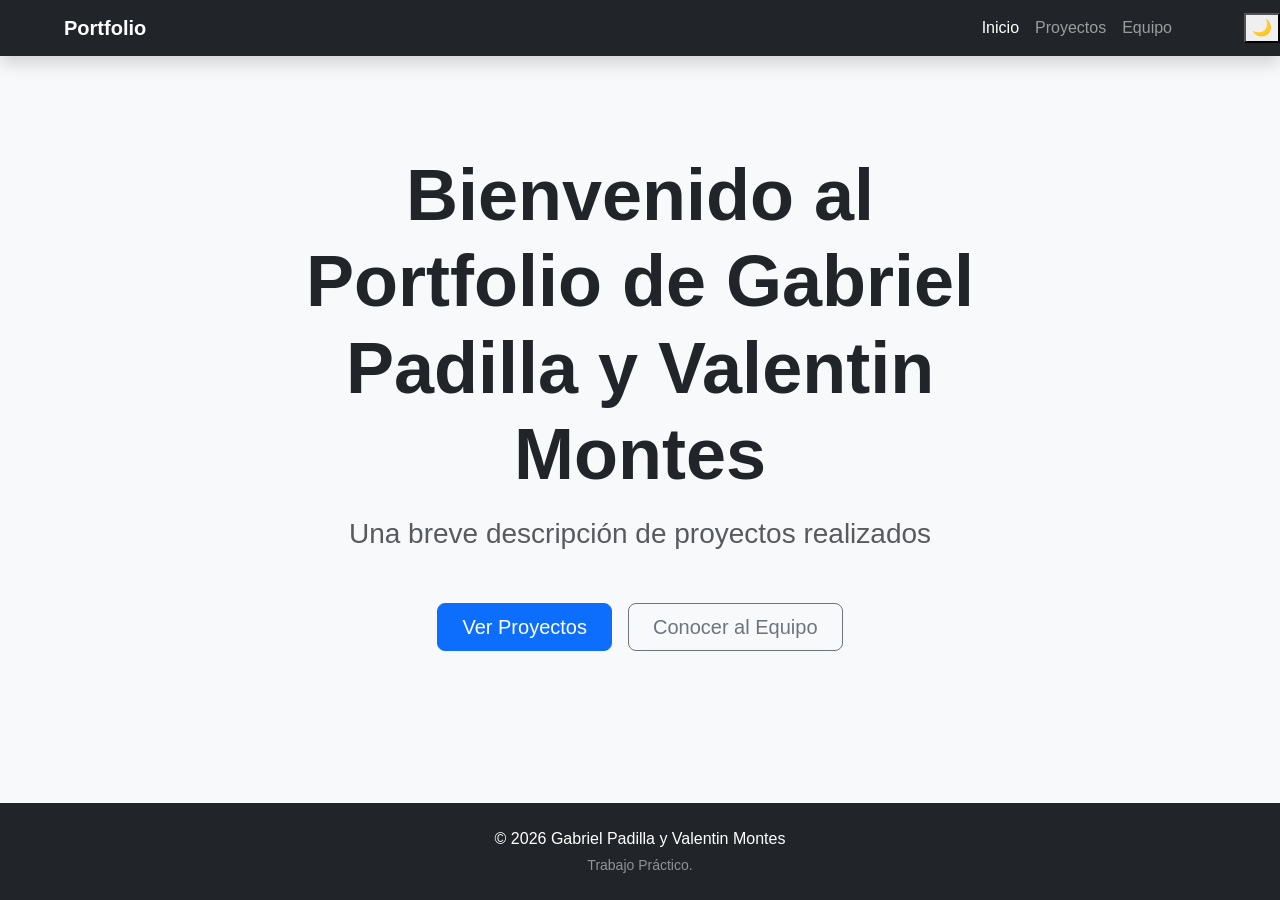
==== index.html @ 80a76a9f "Con-codigo-xd" ====
<!DOCTYPE html>
<html lang="es">
<head>
    <meta charset="UTF-8">
    <meta name="viewport" content="width=device-width, initial-scale=1.0">
    
    <title>Portfolio Profesional | Inicio</title>
    <meta name="description" content="Bienvenido al portfolio profesional de Gabriel Padilla Valentin Montes. .NET y desarrollo web.">
    <meta name="keywords" content="desarrollo web, .NET, Blazor, portfolio, programación">
    
    <link href="https://cdn.jsdelivr.net/npm/bootstrap@5.3.3/dist/css/bootstrap.min.css" rel="stylesheet">
    <link rel="stylesheet" href="assets/css/style.css">
</head>

<body class="d-flex flex-column min-vh-100">

    <header class="fixed-top">
        <nav class="navbar navbar-expand-lg navbar-dark bg-dark shadow">
            <div class="container">
                <a class="navbar-brand fw-bold" href="index.html">Portfolio</a>
                <button class="navbar-toggler" type="button" data-bs-toggle="collapse" data-bs-target="#navbarNav">
                    <span class="navbar-toggler-icon"></span>
                </button>
                <div class="collapse navbar-collapse" id="navbarNav">
                    <ul class="navbar-nav ms-auto">
                        <li class="nav-item">
                            <a class="nav-link active" href="index.html">Inicio</a>
                        </li>
                        <li class="nav-item">
                            <a class="nav-link" href="proyectos.html">Proyectos</a>
                        </li>
                        <li class="nav-item">
                            <a class="nav-link" href="equipo.html">Equipo</a>
                        </li>
                    </ul>
                </div>
            </div>
            <button id="theme-toggle" class="btn-theme">🌙</button>
        </nav>
    </header>

    <main class="flex-grow-1 d-flex align-items-center justify-content-center text-center bg-light">
        <section class="container py-5">
            <div class="row justify-content-center">
                <div class="col-lg-8">
                    <h1 class="display-2 fw-bold mb-3">Bienvenido al Portfolio de Gabriel Padilla y Valentin Montes</h1>
                    <p class="lead fs-3 text-muted mb-5"> Una breve descripción de proyectos realizados</p>

                    <div class="d-grid gap-3 d-sm-flex justify-content-sm-center">
                        <a href="proyectos.html" class="btn btn-primary btn-lg px-4">Ver Proyectos</a>
                        <a href="equipo.html" class="btn btn-outline-secondary btn-lg px-4">Conocer al Equipo</a>
                    </div>
                </div>

            </div>

        </section>
    </main>

    <footer class="bg-dark text-white text-center py-4">
        <div class="container">
            <p class="mb-1">© 2026 Gabriel Padilla y Valentin Montes</p>
            <p class="mb-0 small text-white-50">Trabajo Práctico.</p>
        </div>

    </footer>
    <script src="https://cdn.jsdelivr.net/npm/bootstrap@5.3.3/dist/js/bootstrap.bundle.min.js"></script>
    <script src="assets/js/main.js"></script>
</body>
---- assets/css/style.css ----
/* general */

html {
    scroll-behavior: smooth;
}

body{
    font-family: 'Segoe UI', Tahoma, Geneva, Verdana, sans-serif;
}

/* secciones con fondo de proyectos y equipo */

.seccion-con-fondo{
    background-image: url('../img/fondo-proyectos.jpg');
    background-size: cover;
    background-position: center;
    background-attachment: fixed;
    position: relative;
    min-height: 80vh;
}

.seccion-con-fondo-equipo{
    background-image: url('../img/momo.jpg');
    background-size: cover;
    background-position: center;
    position: relative;
    min-height: 80vh;
}

/* capa oscura para que mejore la legibilidad */

.overlay {
    background-color: rgba(0, 0, 0, 0.65);
    width: 100%;
    min-height: 80vh;
    display: flex;
    align-items: center;
}

/* componentes */
.card {
    transition: transform 0.3s ease;
    background-color: rgba(255, 255, 255, 0.95); /* Blanco casi opaco */
}

.card:hover {
    transform: translateY(-10px); /* Efecto de levante al pasar el mouse */
}

/* Ajuste para el Footer */
footer {
    margin-top: auto;
}

/* Variables para Modo Claro */
.light-mode {
    --bg: #ffffff;
    --bg-alt: #f1f5f9;
    --text: #0f172a;
    --text-muted: #64748b;
    --primary: #2563eb;
    --nav-bg: rgba(255, 255, 255, 0.8);
}

/* Variables para Modo Oscuro */
.dark-mode {
    --bg: #0f172a;
    --bg-alt: #1e293b;
    --text: #f8fafc;
    --text-muted: #94a3b8;
    --primary: #3b82f6;
    --nav-bg: rgba(15, 23, 42, 0.8);
}
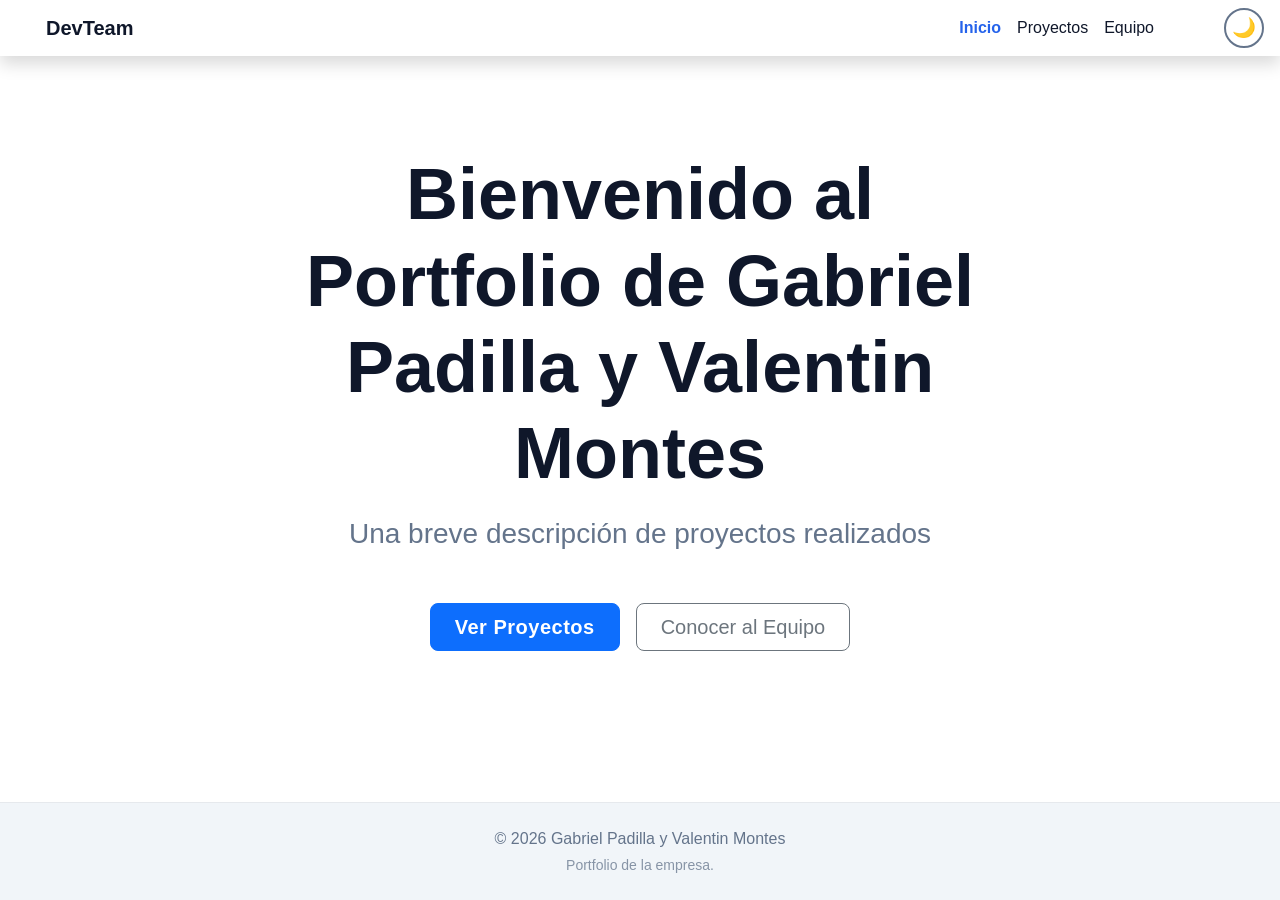
==== commit 4001c0d9: "personas, retoques visuales nuevas funciones y modos oscuros y claros" ====
--- a/index.html
+++ b/index.html
@@ -12,12 +12,12 @@
     <link rel="stylesheet" href="assets/css/style.css">
 </head>
 
-<body class="d-flex flex-column min-vh-100">
+<body class="light-mode d-flex flex-column min-vh-100">
 
     <header class="fixed-top">
-        <nav class="navbar navbar-expand-lg navbar-dark bg-dark shadow">
+        <nav class="navbar navbar-expand-lg shadow custom-navbar">
             <div class="container">
-                <a class="navbar-brand fw-bold" href="index.html">Portfolio</a>
+                <a class="navbar-brand fw-bold" href="index.html">DevTeam</a>
                 <button class="navbar-toggler" type="button" data-bs-toggle="collapse" data-bs-target="#navbarNav">
                     <span class="navbar-toggler-icon"></span>
                 </button>
@@ -35,35 +35,36 @@
                     </ul>
                 </div>
             </div>
-            <button id="theme-toggle" class="btn-theme">🌙</button>
+            <button id="theme-toggle" class="btn-theme mx-3">
+                <span id="theme-icon">🌙</span>
+            </button>
         </nav>
     </header>
 
-    <main class="flex-grow-1 d-flex align-items-center justify-content-center text-center bg-light">
+    <main class="flex-grow-1 d-flex align-items-center justify-content-center text-center main-content">
         <section class="container py-5">
             <div class="row justify-content-center">
                 <div class="col-lg-8">
                     <h1 class="display-2 fw-bold mb-3">Bienvenido al Portfolio de Gabriel Padilla y Valentin Montes</h1>
-                    <p class="lead fs-3 text-muted mb-5"> Una breve descripción de proyectos realizados</p>
+                    <p class="lead fs-3 text-custom-muted mb-5">Una breve descripción de proyectos realizados</p>
 
                     <div class="d-grid gap-3 d-sm-flex justify-content-sm-center">
                         <a href="proyectos.html" class="btn btn-primary btn-lg px-4">Ver Proyectos</a>
                         <a href="equipo.html" class="btn btn-outline-secondary btn-lg px-4">Conocer al Equipo</a>
                     </div>
                 </div>
-
             </div>
-
         </section>
     </main>
 
-    <footer class="bg-dark text-white text-center py-4">
+    <footer class="custom-footer text-center py-4">
         <div class="container">
             <p class="mb-1">© 2026 Gabriel Padilla y Valentin Montes</p>
-            <p class="mb-0 small text-white-50">Trabajo Práctico.</p>
+            <p class="mb-0 small opacity-75">Portfolio de la empresa.</p>
         </div>
+    </footer>
 
-    </footer>
     <script src="https://cdn.jsdelivr.net/npm/bootstrap@5.3.3/dist/js/bootstrap.bundle.min.js"></script>
     <script src="assets/js/main.js"></script>
 </body>
+</html>
--- a/assets/css/style.css
+++ b/assets/css/style.css
@@ -1,16 +1,73 @@
-/* general */
-
+/* --- CONFIGURACIÓN DE VARIABLES --- */
+.light-mode {
+    --bg: #ffffff;
+    --bg-alt: #f1f5f9;
+    --text: #0f172a;
+    --text-muted: #64748b;
+    --primary: #2563eb;
+    --nav-bg: rgba(255, 255, 255, 0.9);
+}
+
+.dark-mode {
+    --bg: #0f172a;
+    --bg-alt: #1e293b;
+    --text: #f8fafc;
+    --text-muted: #94a3b8;
+    --primary: #3b82f6;
+    --nav-bg: rgba(15, 23, 42, 0.9);
+}
+
+/* --- GENERAL --- */
 html {
     scroll-behavior: smooth;
 }
 
-body{
+body {
     font-family: 'Segoe UI', Tahoma, Geneva, Verdana, sans-serif;
-}
-
-/* secciones con fondo de proyectos y equipo */
-
-.seccion-con-fondo{
+    background-color: var(--bg) !important;
+    color: var(--text) !important;
+    transition: background-color 0.3s ease, color 0.3s ease;
+}
+
+/* --- NAVEGACIÓN (Bootstrap Override) --- */
+.custom-navbar {
+    background-color: var(--nav-bg) !important;
+    backdrop-filter: blur(10px);
+    transition: background-color 0.3s ease;
+}
+
+.custom-navbar .nav-link, 
+.custom-navbar .navbar-brand {
+    color: var(--text) !important;
+}
+
+.custom-navbar .nav-link.active {
+    color: var(--primary) !important;
+    font-weight: bold;
+}
+
+/* --- BOTÓN DE MODO --- */
+.btn-theme {
+    background: transparent;
+    border: 2px solid var(--text-muted);
+    border-radius: 50%;
+    width: 40px;
+    height: 40px;
+    display: flex;
+    align-items: center;
+    justify-content: center;
+    cursor: pointer;
+    transition: all 0.3s ease;
+    font-size: 1.2rem;
+}
+
+.btn-theme:hover {
+    border-color: var(--primary);
+    transform: scale(1.1);
+}
+
+/* --- SECCIONES CON FONDO --- */
+.seccion-con-fondo {
     background-image: url('../img/fondo-proyectos.jpg');
     background-size: cover;
     background-position: center;
@@ -19,15 +76,13 @@
     min-height: 80vh;
 }
 
-.seccion-con-fondo-equipo{
+.seccion-con-fondo-equipo {
     background-image: url('../img/momo.jpg');
     background-size: cover;
     background-position: center;
     position: relative;
     min-height: 80vh;
 }
-
-/* capa oscura para que mejore la legibilidad */
 
 .overlay {
     background-color: rgba(0, 0, 0, 0.65);
@@ -37,37 +92,125 @@
     align-items: center;
 }
 
-/* componentes */
+/* --- COMPONENTES (Tarjetas y Texto) --- */
 .card {
+    transition: transform 0.3s ease, background-color 0.3s ease;
+    background-color: var(--bg-alt) !important;
+    color: var(--text) !important;
+    border: 1px solid rgba(128, 128, 128, 0.2) !important;
+}
+
+.card:hover {
+    transform: translateY(-10px);
+}
+
+.text-custom-muted {
+    color: var(--text-muted) !important;
+}
+
+/* --- FOOTER --- */
+.custom-footer {
+    margin-top: auto;
+    background-color: var(--bg-alt) !important;
+    border-top: 1px solid rgba(128, 128, 128, 0.1);
+    color: var(--text-muted) !important;
+}
+
+.main-content {
+    background-color: var(--bg) !important;
+}
+
+/* Tarjeta presentacion equipo */
+
+a.text-decoration-none .card {
+    cursor: pointer;
+}
+
+a.text-decoration-none:hover .card {
+    border-color: var(--primary) !important;
+    background-color: var(--bg) !important;
+}
+
+/* --- ESTILOS DE PERFIL Y REDES --- */
+
+.profile-img {
+    width: 200px;
+    height: 200px;
+    border-radius: 50% !important;
+    object-fit: cover;
+    border: 5px solid var(--primary);
+    box-shadow: 0 10px 25px rgba(0,0,0,0.2);
     transition: transform 0.3s ease;
-    background-color: rgba(255, 255, 255, 0.95); /* Blanco casi opaco */
-}
-
-.card:hover {
-    transform: translateY(-10px); /* Efecto de levante al pasar el mouse */
-}
-
-/* Ajuste para el Footer */
-footer {
-    margin-top: auto;
-}
-
-/* Variables para Modo Claro */
-.light-mode {
-    --bg: #ffffff;
-    --bg-alt: #f1f5f9;
-    --text: #0f172a;
-    --text-muted: #64748b;
-    --primary: #2563eb;
-    --nav-bg: rgba(255, 255, 255, 0.8);
-}
-
-/* Variables para Modo Oscuro */
-.dark-mode {
-    --bg: #0f172a;
-    --bg-alt: #1e293b;
-    --text: #f8fafc;
-    --text-muted: #94a3b8;
-    --primary: #3b82f6;
-    --nav-bg: rgba(15, 23, 42, 0.8);
-}
+}
+
+.profile-img:hover {
+    transform: rotate(3deg) scale(1.05);
+}
+
+.badge-dev {
+    position: absolute;
+    bottom: 25px;
+    right: 5px;
+    background: var(--primary);
+    color: white;
+    width: 45px;
+    height: 45px;
+    border-radius: 50%;
+    display: flex;
+    align-items: center;
+    justify-content: center;
+    font-size: 1.2rem;
+    border: 3px solid var(--bg);
+}
+
+.project-card {
+    border-radius: 20px !important;
+    transition: all 0.3s ease;
+    background-color: var(--bg-alt) !important;
+}
+
+.project-card:hover {
+    transform: translateY(-10px);
+    border: 1px solid var(--primary) !important;
+}
+
+/* Redes Sociales Colores */
+.social-link {
+    color: var(--text-muted);
+    transition: 0.3s;
+}
+
+.social-link:hover {
+    transform: scale(1.2);
+}
+
+.github:hover { color: #f0f6fc !important; }
+.linkedin:hover { color: #0a66c2 !important; }
+.instagram:hover { color: #c32aa3 !important; }
+.terminal:hover { color: #4af626 !important; }
+
+.bg-alt {
+    background-color: var(--bg-alt) !important;
+}
+
+/* --- BOTÓN DE DESCARGA CV --- */
+.cv-container {
+    border: 2px dashed var(--primary);
+    transition: all 0.3s ease;
+}
+
+.cv-container:hover {
+    border-style: solid;
+    transform: translateY(-5px);
+}
+
+.btn-primary.btn-lg {
+    font-weight: 600;
+    letter-spacing: 0.5px;
+    transition: all 0.4s ease;
+}
+
+.btn-primary.btn-lg:hover {
+    box-shadow: 0 0 20px var(--primary) !important;
+    transform: scale(1.05);
+}
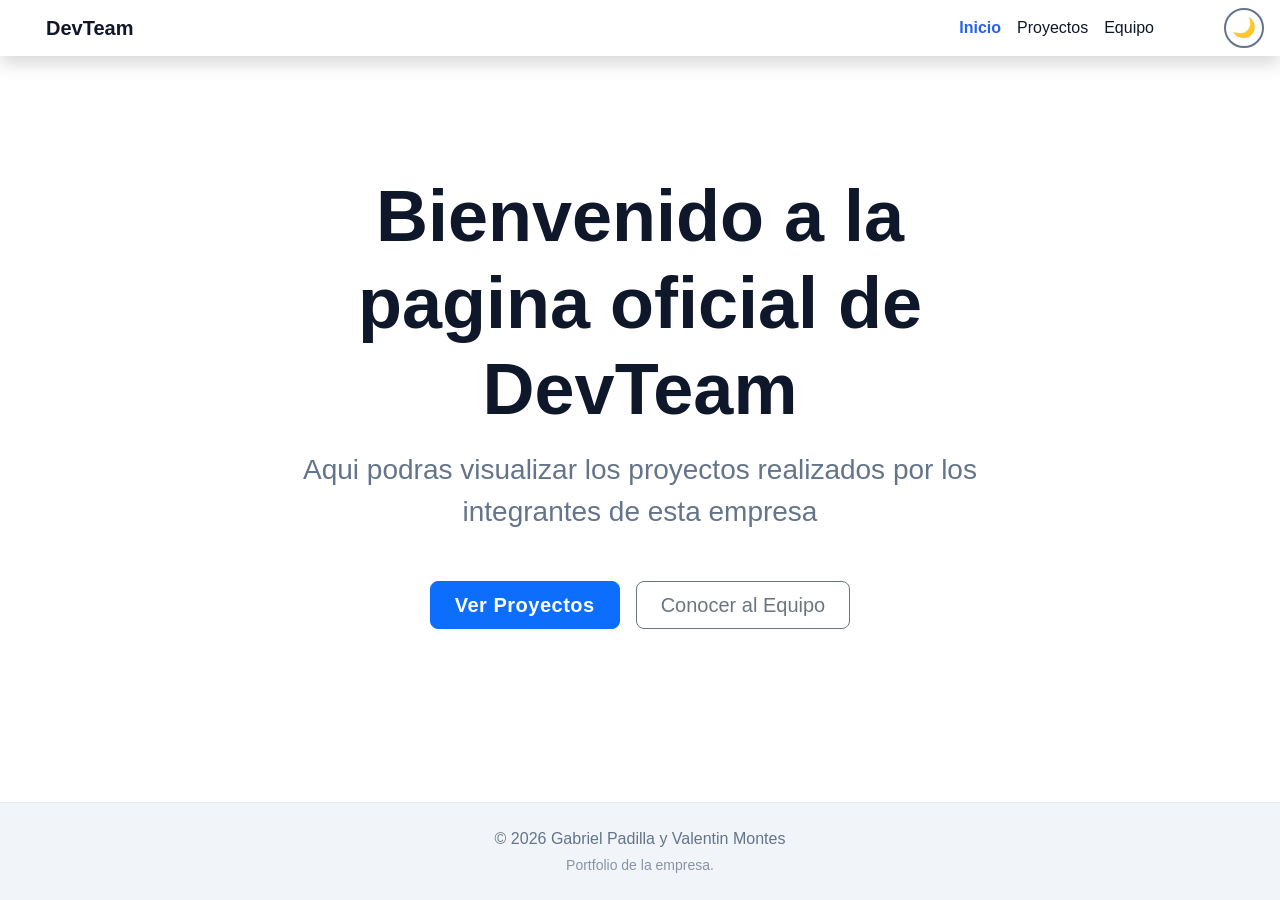
==== commit e092354c: "Actualizacion de perfiles, centrado de iconos y links al repo" ====
--- a/index.html
+++ b/index.html
@@ -45,8 +45,8 @@
         <section class="container py-5">
             <div class="row justify-content-center">
                 <div class="col-lg-8">
-                    <h1 class="display-2 fw-bold mb-3">Bienvenido al Portfolio de Gabriel Padilla y Valentin Montes</h1>
-                    <p class="lead fs-3 text-custom-muted mb-5">Una breve descripción de proyectos realizados</p>
+                    <h1 class="display-2 fw-bold mb-3">Bienvenido a la pagina oficial de DevTeam</h1>
+                    <p class="lead fs-3 text-custom-muted mb-5">Aqui podras visualizar los proyectos realizados por los integrantes de esta empresa</p>
 
                     <div class="d-grid gap-3 d-sm-flex justify-content-sm-center">
                         <a href="proyectos.html" class="btn btn-primary btn-lg px-4">Ver Proyectos</a>
